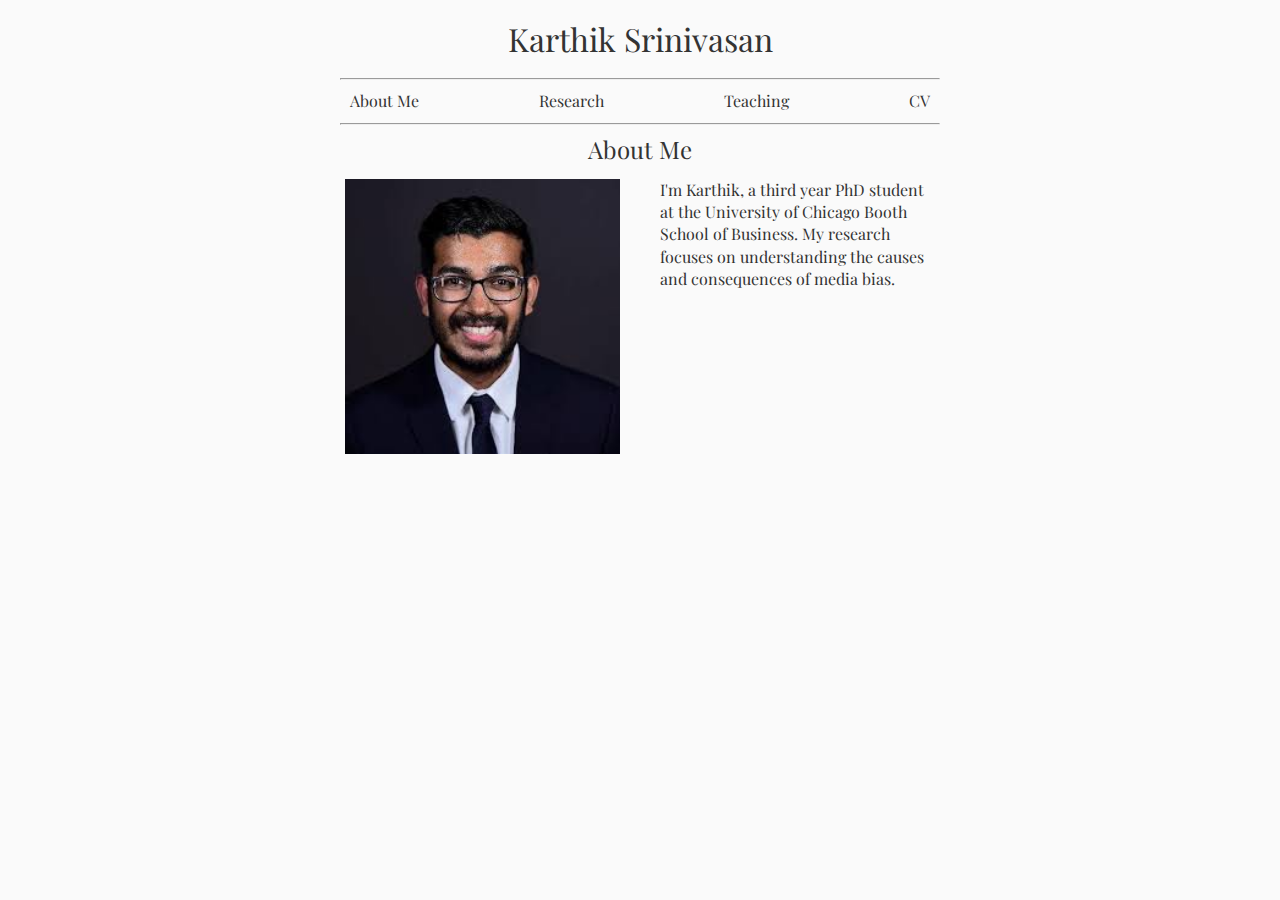
==== index.html @ 3113b7c5 "Website Draft" ====
<!DOCTYPE html>
<html>
    <head>
        <title>Karthik</title>
        <link rel="stylesheet" href="CSS/styles.css">
    </head>

    <body>
        <h1> Karthik Srinivasan</h1>
        <hr>
        <!-- Navigation -->
        <div class="navbar"> 
            <div class="container flex">
                <nav>
                    <ul>
                        <li><a href="index.html">About Me</a></li>
                        <li><a href="research.html">Research</a></li>
                        <li><a href="teaching.html">Teaching</a></li>
                        <li><a href="cv.html">CV</a></li>
                    </ul>
                </nav>
            </div>
        </div>
        <hr>
        <div class="container">
            <h2>About Me</h2>
            <div class="grid">
                <img src="karthik.jpeg" class="propic"
                alt="Karthik Srinivasan">
                <p class="text"> I'm Karthik, a third year PhD student at the <a href="https://www.chicagobooth.edu/phd/dissertation-areas/economics" target="_blank">University of Chicago Booth School of Business</a>. My research focuses on understanding the causes and consequences of media bias.</p>
            </div>
        </div>

    </body>
</html>
---- CSS/styles.css ----
@import url('https://fonts.googleapis.com/css2?family=Playfair+Display&display=swap');

/* General Settings */ 
:root {
    --my-background-color: rgb(250,250,250);
    --my-text-color: #333333;
    --percent-width: 60%; 
}

* {
    box-sizing: border-box;
    margin: 0;
    padding: 0;
    font-family: 'Playfair Display', serif;
    color: var(--my-text-color);
}

html{
    background-color: var(--my-background-color);
}

body {
    width: 100%; 
    max-width: 1000px;
    color: 333;
    margin: auto; 
    line-height: 1.4;  

}

/* Style HTML Elements */ 

hr{
    width: var(--percent-width);
    padding: 0;
    margin: 0;
    margin: auto;
}

h1 {
    width: 100%;
    font-weight: 300;
    line-height: 1.2;
    margin: 20px 0; 
    text-align: center;
    background-color: var(--my-background-color);
}

h2, h3 {
    font-weight: 300;
    line-height: 1.2;
    margin: 10px 0px;
    text-align: center;
    padding-top: 0;
    padding-bottom: 0;
}

p {
    margin: 5px 5px;
    font-size: medium;
}

a {
    color: var(--my-text-color);
    text-decoration: none;
  }
  
a:hover {
    text-decoration: underline;
  }


img {
    width: 100%;
    padding: 5px;
}

/* Navigation Bar */ 

.container{
    max-width: 1000 px;
    width: var(--percent-width);
    margin: auto;
}

ul {
    list-style-type: none;
    display: flex;
    justify-content: space-between;
    align-items: center;
    padding: 10px;
}

nav li {
    white-space: nowrap; 
}

nav a {
    float: center; 
    width: 25%; 
    text-align: center;
    font-size: medium;
}

/* About Me */ 

.grid {
    display: grid;
    grid-template-columns: 1fr 1fr;
    align-items: top;
    justify-content: left;
    gap: 30px;
}

img {
    margin: 0 px;
}

div.text{
    display: block;
    margin: 0px;
}

/* Responsive Design */ 
@media(max-width: 768px){

}

@media(max-width: 500px){
    
}
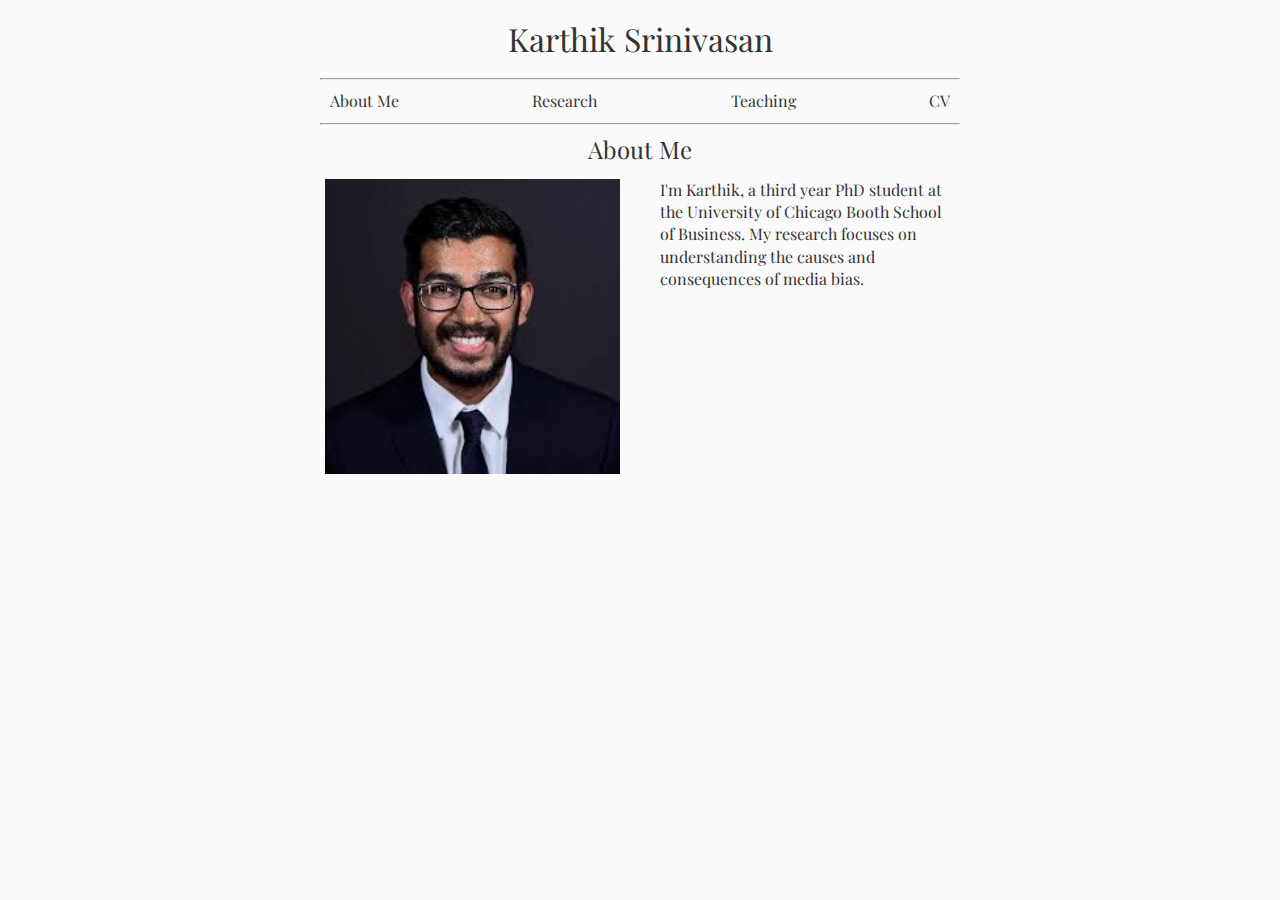
==== commit 052b5f26: "Update index.html" ====
--- a/index.html
+++ b/index.html
@@ -1,6 +1,8 @@
 <!DOCTYPE html>
 <html>
     <head>
+        <meta charset="UTF-8">
+        <meta name="viewport" content="width=device-width, initial-scale=1.0">
         <title>Karthik</title>
         <link rel="stylesheet" href="CSS/styles.css">
     </head>
--- a/CSS/styles.css
+++ b/CSS/styles.css
@@ -4,7 +4,7 @@
 :root {
     --my-background-color: rgb(250,250,250);
     --my-text-color: #333333;
-    --percent-width: 60%; 
+    --percent-width: 80%; 
 }
 
 * {
@@ -20,12 +20,10 @@
 }
 
 body {
-    width: 100%; 
-    max-width: 1000px;
+    max-width: 800px;
+    margin: auto;
     color: 333;
-    margin: auto; 
     line-height: 1.4;  
-
 }
 
 /* Style HTML Elements */ 
@@ -122,10 +120,20 @@
 }
 
 /* Responsive Design */ 
-@media(max-width: 768px){
 
-}
+/* Phone layout */ 
+@media(max-width: 600px){
+    .grid {
+        display: grid;
+        grid-template-columns: 1fr;
+        gap: 30px;
+    }
 
-@media(max-width: 500px){
-    
+    img {
+        margin: auto;
+        max-width:250px;
+        max-height:250px;
+    }
+
+
 }